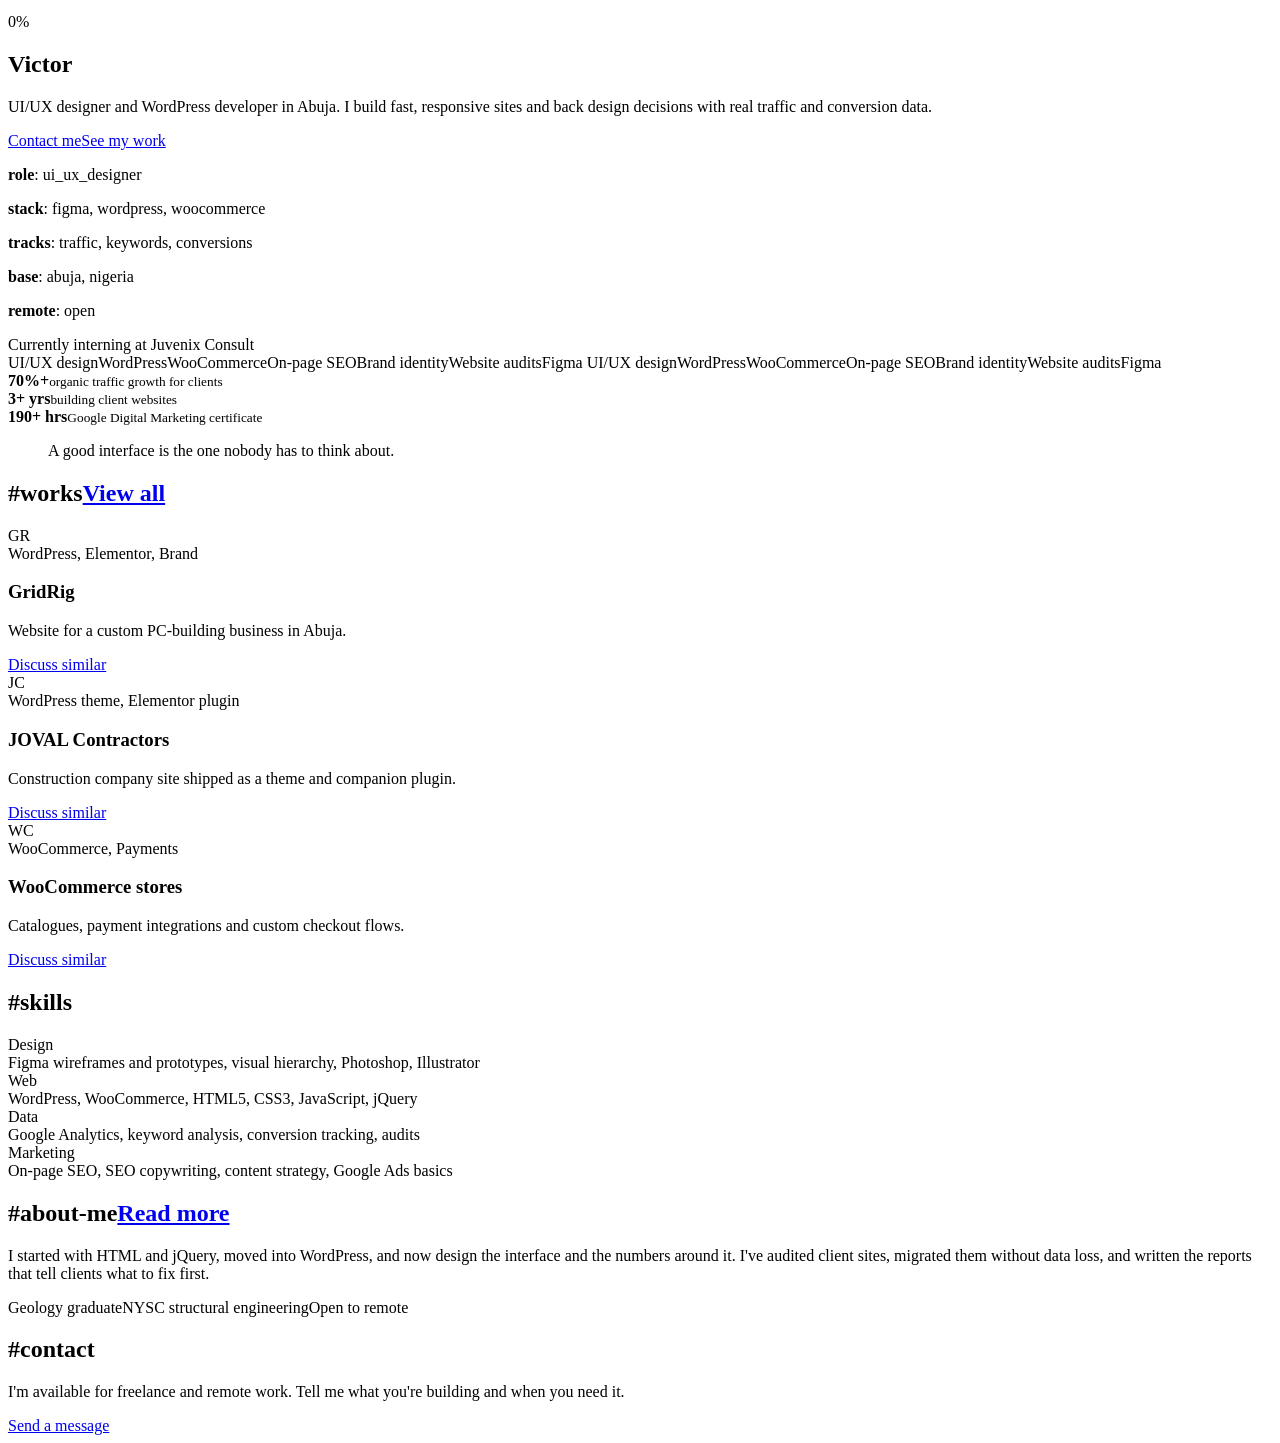
==== index.html @ a80e385e "Add files via upload" ====
<!DOCTYPE html><html lang="en"><head><meta charset="utf-8"><meta name="viewport" content="width=device-width,initial-scale=1">
<title>UI/UX Designer and WordPress Developer | Victor Mbamalu</title><meta name="description" content="Victor Mbamalu is a UI/UX designer and WordPress developer in Abuja, Nigeria, open to remote work.">
<link rel="preconnect" href="https://fonts.googleapis.com"><link rel="preconnect" href="https://fonts.gstatic.com" crossorigin>
<link href="https://fonts.googleapis.com/css2?family=Bricolage+Grotesque:wght@600;700&family=JetBrains+Mono:wght@400;600;700&display=swap" rel="stylesheet">
<link rel="stylesheet" href="assets/style.css"></head><body data-page="index">
<div id="load"><div><pre></pre><div id="bar"><i></i></div><div id="pct">0%</div></div></div><main>
<section class="wrap hero"><div><h1>Victor <em id="type"></em></h1>
<p>UI/UX designer and WordPress developer in Abuja. I build fast, responsive sites and back design decisions with real traffic and conversion data.</p>
<a class="btn" href="contact.html">Contact me</a><a class="btn" href="works.html">See my work</a></div>
<div class="stage" aria-hidden="true"><div class="sq"></div><div class="sq"></div><div class="sq"></div><div class="dots"></div>
<div class="mono-card"><p><b>role</b>: ui_ux_designer</p><p><b>stack</b>: figma, wordpress, woocommerce</p><p><b>tracks</b>: traffic, keywords, conversions</p><p><b>base</b>: abuja, nigeria</p><p><b>remote</b>: open</p></div>
<div class="status">Currently interning at Juvenix Consult</div></div></section>
<div class="marq" aria-hidden="true"><div>
<span>UI/UX design</span><span>WordPress</span><span>WooCommerce</span><span>On-page SEO</span><span>Brand identity</span><span>Website audits</span><span>Figma</span>
<span>UI/UX design</span><span>WordPress</span><span>WooCommerce</span><span>On-page SEO</span><span>Brand identity</span><span>Website audits</span><span>Figma</span>
</div></div>
<section class="wrap"><div class="stats"><div><b>70%+</b><small>organic traffic growth for clients</small></div><div><b>3+ yrs</b><small>building client websites</small></div><div><b>190+ hrs</b><small>Google Digital Marketing certificate</small></div></div></section>
<section class="wrap"><blockquote class="quote">A good interface is the one nobody has to think about.</blockquote></section>
<section class="wrap"><h2><span>#</span>works<a href="works.html">View all</a></h2><div class="grid">
<article class="box"><div class="thumb g1"><span>GR</span></div><div class="t">WordPress, Elementor, Brand</div><div class="b"><h3>GridRig</h3><p>Website for a custom PC-building business in Abuja.</p><a class="btn sm" href="contact.html">Discuss similar</a></div></article>
<article class="box"><div class="thumb g2"><span>JC</span></div><div class="t">WordPress theme, Elementor plugin</div><div class="b"><h3>JOVAL Contractors</h3><p>Construction company site shipped as a theme and companion plugin.</p><a class="btn sm" href="contact.html">Discuss similar</a></div></article>
<article class="box"><div class="thumb g3"><span>WC</span></div><div class="t">WooCommerce, Payments</div><div class="b"><h3>WooCommerce stores</h3><p>Catalogues, payment integrations and custom checkout flows.</p><a class="btn sm" href="contact.html">Discuss similar</a></div></article>
</div></section><section class="wrap"><h2><span>#</span>skills</h2><div class="skills">
<div class="box"><div class="t">Design</div><div class="b">Figma wireframes and prototypes, visual hierarchy, Photoshop, Illustrator</div></div>
<div class="box"><div class="t">Web</div><div class="b">WordPress, WooCommerce, HTML5, CSS3, JavaScript, jQuery</div></div>
<div class="box"><div class="t">Data</div><div class="b">Google Analytics, keyword analysis, conversion tracking, audits</div></div>
<div class="box"><div class="t">Marketing</div><div class="b">On-page SEO, SEO copywriting, content strategy, Google Ads basics</div></div>
</div></section>
<section class="wrap"><h2><span>#</span>about-me<a href="about.html">Read more</a></h2><div class="split"><div><p>I started with HTML and jQuery, moved into WordPress, and now design the interface and the numbers around it. I've audited client sites, migrated them without data loss, and written the reports that tell clients what to fix first.</p></div><div class="facts"><span>Geology graduate</span><span>NYSC structural engineering</span><span>Open to remote</span></div></div></section>
<section class="wrap"><h2><span>#</span>contact</h2><div class="split"><p>I'm available for freelance and remote work. Tell me what you're building and when you need it.</p><div><a class="btn" href="contact.html">Send a message</a></div></div></section>
</main><script src="assets/main.js"></script></body></html>
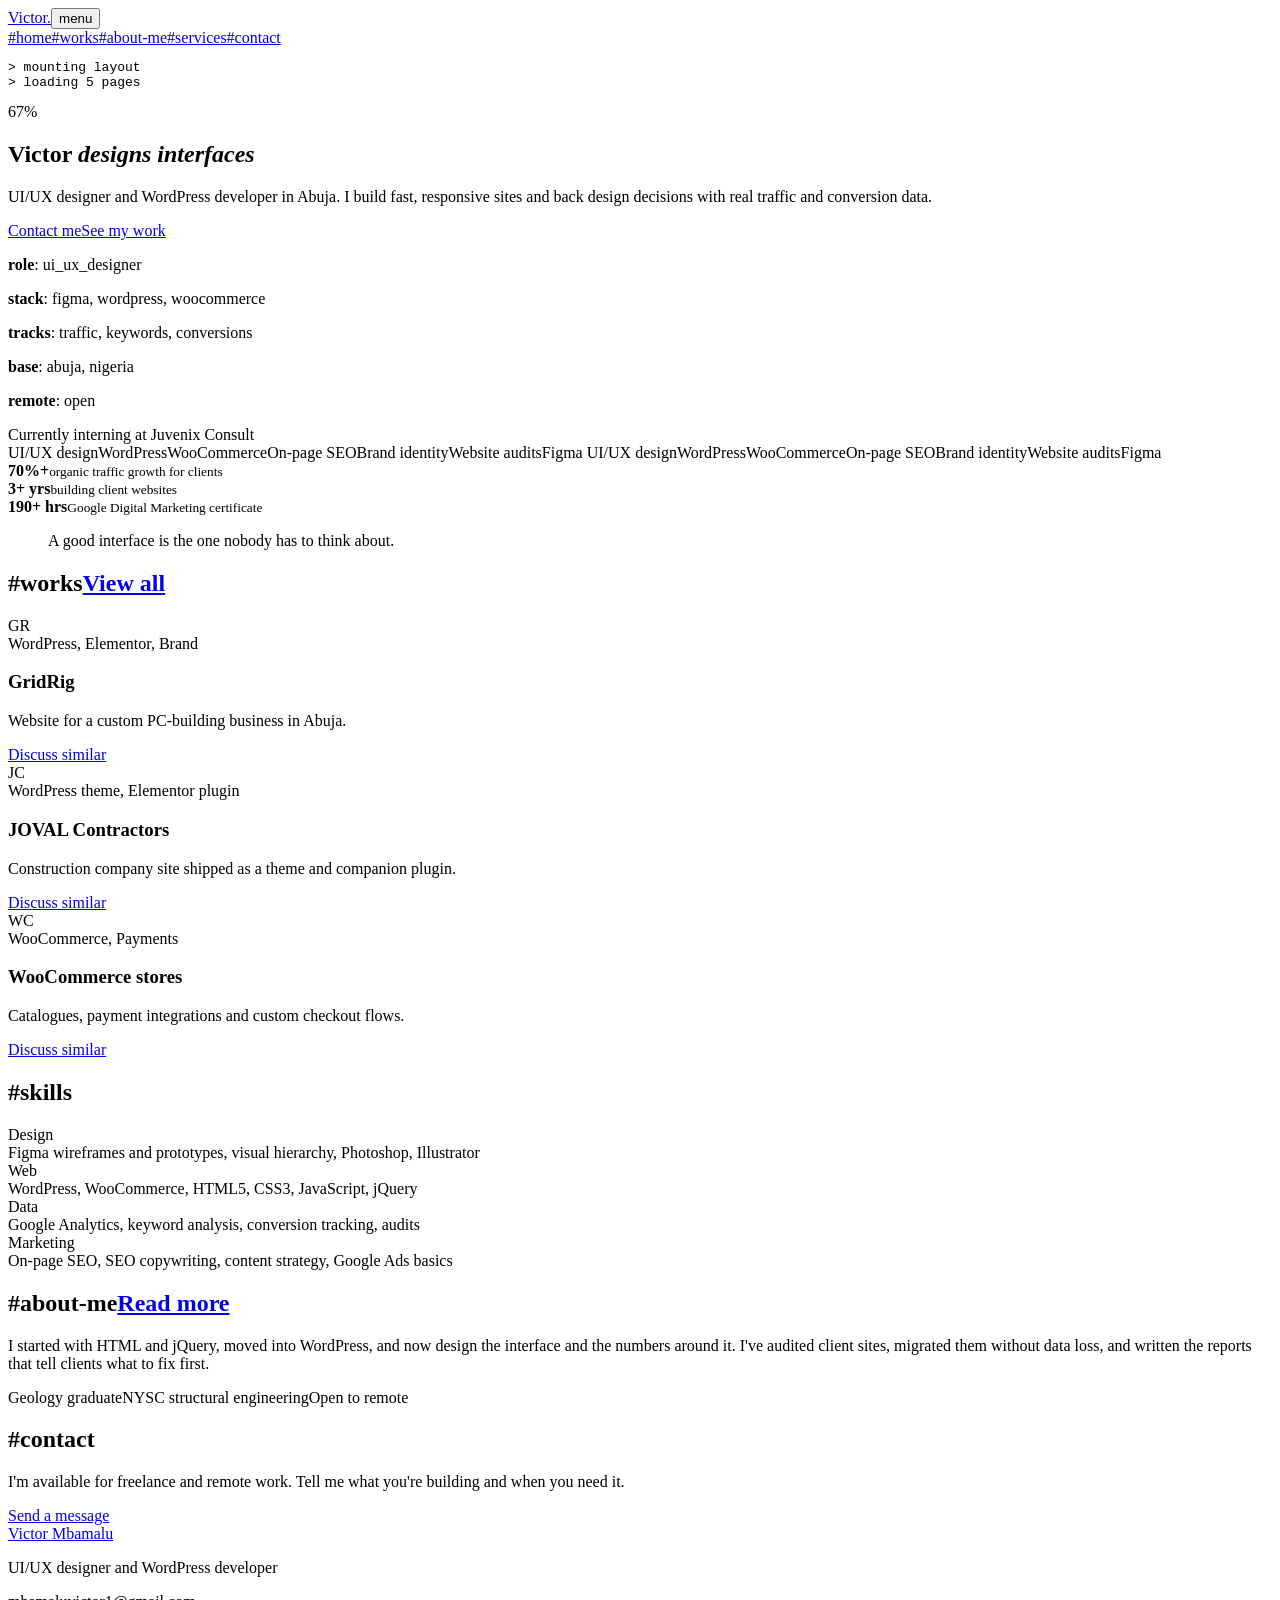
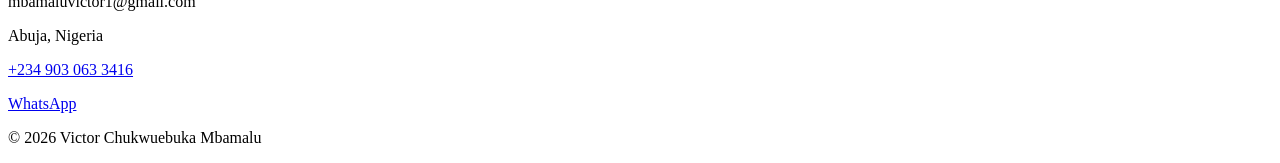
==== commit 03a86f9a: "Fix script source path in index.html" ====
--- a/index.html
+++ b/index.html
@@ -28,4 +28,4 @@
 </div></section>
 <section class="wrap"><h2><span>#</span>about-me<a href="about.html">Read more</a></h2><div class="split"><div><p>I started with HTML and jQuery, moved into WordPress, and now design the interface and the numbers around it. I've audited client sites, migrated them without data loss, and written the reports that tell clients what to fix first.</p></div><div class="facts"><span>Geology graduate</span><span>NYSC structural engineering</span><span>Open to remote</span></div></div></section>
 <section class="wrap"><h2><span>#</span>contact</h2><div class="split"><p>I'm available for freelance and remote work. Tell me what you're building and when you need it.</p><div><a class="btn" href="contact.html">Send a message</a></div></div></section>
-</main><script src="assets/main.js"></script></body></html>
+</main><script src="main.js"></script></body></html>
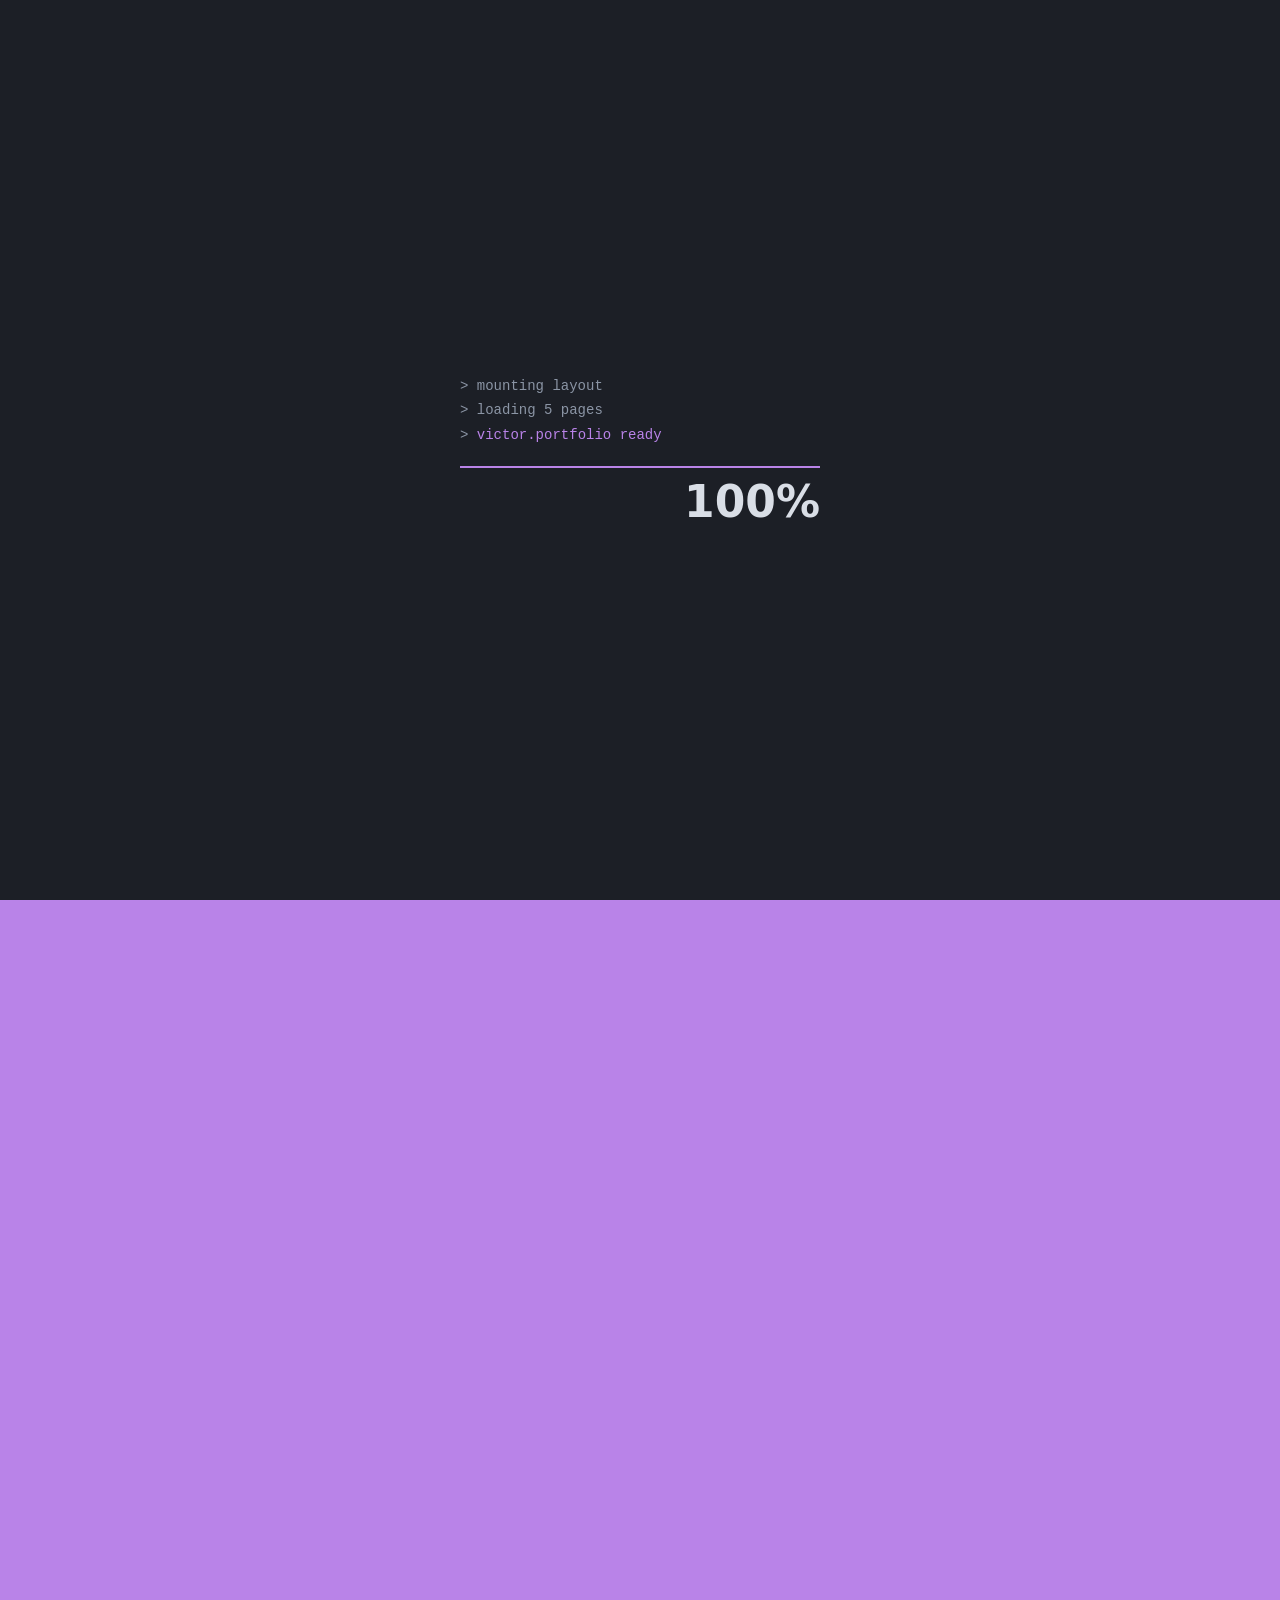
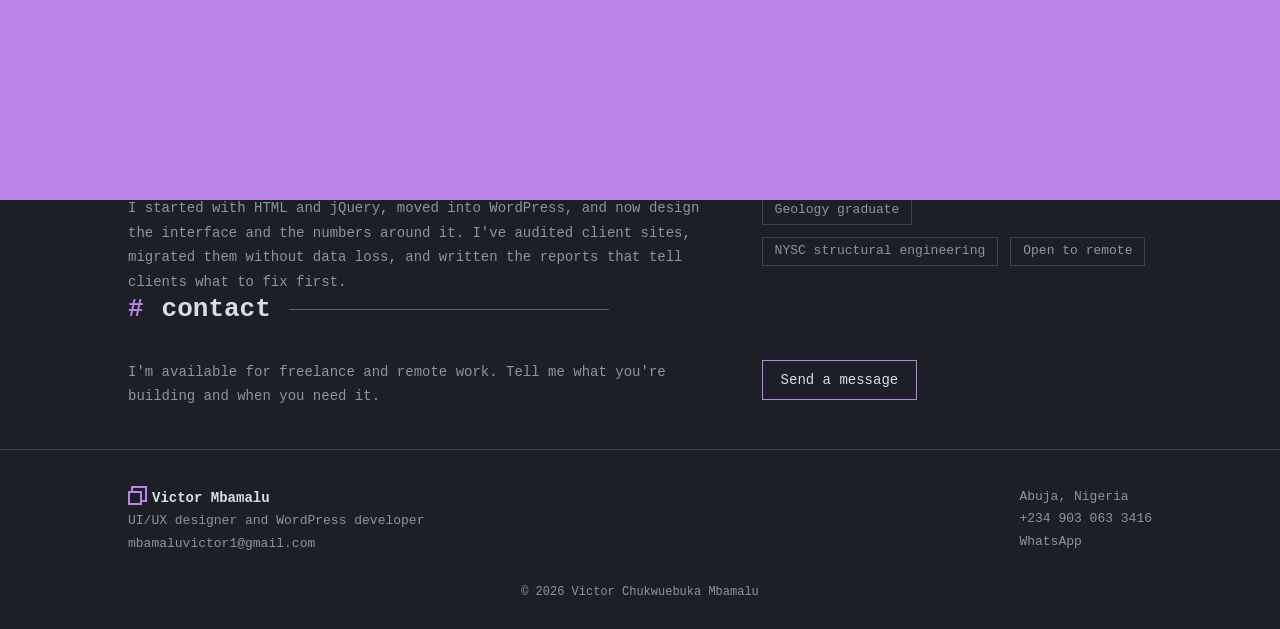
==== commit c150a152: "Update stylesheet link in index.html" ====
--- a/index.html
+++ b/index.html
@@ -2,7 +2,7 @@
 <title>UI/UX Designer and WordPress Developer | Victor Mbamalu</title><meta name="description" content="Victor Mbamalu is a UI/UX designer and WordPress developer in Abuja, Nigeria, open to remote work.">
 <link rel="preconnect" href="https://fonts.googleapis.com"><link rel="preconnect" href="https://fonts.gstatic.com" crossorigin>
 <link href="https://fonts.googleapis.com/css2?family=Bricolage+Grotesque:wght@600;700&family=JetBrains+Mono:wght@400;600;700&display=swap" rel="stylesheet">
-<link rel="stylesheet" href="assets/style.css"></head><body data-page="index">
+<link rel="stylesheet" href="style.css"></head><body data-page="index">
 <div id="load"><div><pre></pre><div id="bar"><i></i></div><div id="pct">0%</div></div></div><main>
 <section class="wrap hero"><div><h1>Victor <em id="type"></em></h1>
 <p>UI/UX designer and WordPress developer in Abuja. I build fast, responsive sites and back design decisions with real traffic and conversion data.</p>
--- a/style.css
+++ b/style.css
@@ -0,0 +1,103 @@
+:root{--bg:#1c1f26;--sf:#23272f;--ln:#3b4250;--tx:#d9dee6;--mu:#8b95a5;--ac:#b983e8;--mono:'JetBrains Mono',ui-monospace,monospace;--disp:'Bricolage Grotesque',system-ui,sans-serif}
+*{box-sizing:border-box;margin:0;padding:0}
+html{scroll-behavior:smooth}
+body{background:var(--bg);color:var(--tx);font:14px/1.75 var(--mono);min-height:100vh;overflow-x:hidden}
+a{color:inherit;text-decoration:none}
+:focus-visible{outline:2px solid var(--ac);outline-offset:3px}
+.wrap{max-width:1080px;margin:0 auto;padding:0 28px}
+/* glow + rail */
+#glow{position:fixed;inset:0;pointer-events:none;z-index:0;background:radial-gradient(420px circle at var(--x,50%) var(--y,30%),rgba(185,131,232,.09),transparent 70%)}
+#rail{position:fixed;left:22px;top:0;bottom:0;width:1px;background:var(--ln);z-index:5}
+#rail i{position:absolute;left:-3px;top:0;width:7px;height:7px;background:var(--ac);transform:translateY(var(--p,0))}
+/* nav */
+header{position:fixed;top:0;left:0;right:0;z-index:20;background:rgba(28,31,38,.88);backdrop-filter:blur(8px);border-bottom:1px solid transparent}
+header .wrap{display:flex;justify-content:space-between;align-items:center;height:64px}
+.logo{font-weight:700;display:flex;gap:10px;align-items:center}
+.logo b{width:14px;height:14px;border:2px solid var(--ac);display:inline-block;box-shadow:4px -4px 0 -1px var(--bg),4px -4px 0 1px var(--ac)}
+nav{display:flex;gap:26px}
+nav a{color:var(--mu);transition:color .2s}nav a span{color:var(--ac)}
+nav a:hover,nav a[aria-current]{color:var(--tx)}
+#burger{display:none;background:none;border:1px solid var(--ln);color:var(--tx);font:inherit;padding:4px 12px;cursor:pointer}
+main{position:relative;z-index:1;padding-top:64px}
+section{padding:72px 0}
+h1,h2,h3{font-weight:600;line-height:1.2}
+h1{font-family:var(--disp);font-size:clamp(34px,6vw,60px);font-weight:700;letter-spacing:-.02em}
+h1 em,.pg em{font-style:normal;color:var(--ac)}
+h2{font-size:26px;display:flex;align-items:center;gap:18px;margin-bottom:34px}
+h2 span{color:var(--ac)}
+h2::after{content:"";flex:1;height:1px;background:var(--ac);opacity:.5;max-width:320px}
+h2 a{margin-left:auto;font-size:13px;font-weight:400;color:var(--mu);order:3}h2 a:hover{color:var(--ac)}
+.mu{color:var(--mu)}
+.pg{padding:56px 0 8px}.pg h1{font-family:var(--mono);font-size:30px}.pg p{color:var(--mu)}
+/* hero */
+.hero{display:grid;grid-template-columns:1.15fr .85fr;gap:40px;align-items:center;min-height:calc(100vh - 64px);padding:40px 0}
+.hero p{color:var(--mu);margin:22px 0 28px;max-width:46ch}
+#type::after{content:"|";color:var(--ac);animation:bl 1s steps(1) infinite}@keyframes bl{50%{opacity:0}}
+.btn{display:inline-block;border:1px solid var(--ac);padding:7px 18px;font:inherit;color:var(--tx);background:none;cursor:pointer;transition:background .2s,color .2s}
+.btn:hover{background:var(--ac);color:var(--bg)}.btn.sm{padding:3px 12px;font-size:12px;border-color:var(--ln)}.btn.sm:hover{border-color:var(--ac)}
+.btn+.btn{margin-left:10px}
+.stage{position:relative;aspect-ratio:1;max-width:400px;justify-self:center;width:100%}
+.sq{position:absolute;border:1px solid var(--ac);transition:transform .25s ease-out}
+.sq:nth-child(1){inset:8% 28% 38% 8%}.sq:nth-child(2){inset:22% 8% 26% 36%;border-color:var(--ln)}
+.sq:nth-child(3){width:46px;height:46px;right:4%;top:2%;background:rgba(185,131,232,.12)}
+.dots{position:absolute;right:6%;bottom:22%;width:90px;height:90px;background:radial-gradient(var(--mu) 1.2px,transparent 1.6px) 0 0/15px 15px;opacity:.7}
+.mono-card{position:absolute;inset:18% 12% 14% 14%;background:var(--sf);border:1px solid var(--ln);padding:16px;font-size:12px;overflow:hidden}
+.mono-card p{color:var(--mu);margin:0;max-width:none}.mono-card b{color:var(--ac);font-weight:400}
+.status{position:absolute;left:10%;right:10%;bottom:0;border:1px solid var(--ln);background:var(--bg);padding:3px 10px;font-size:12px;display:flex;gap:10px;align-items:center}
+.status::before{content:"";width:9px;height:9px;background:var(--ac);animation:pl 2s infinite}@keyframes pl{50%{opacity:.3}}
+/* quote */
+.quote{margin:0 auto;max-width:520px;border:1px solid var(--ln);padding:20px 30px;text-align:center;position:relative;background:var(--bg)}
+.quote::before{content:"\201C";position:absolute;left:14px;top:-26px;font:700 48px var(--disp);color:var(--ac);background:var(--bg);padding:0 8px}
+/* grids */
+.grid{display:grid;grid-template-columns:repeat(3,1fr);gap:22px}
+.box{border:1px solid var(--ln);background:var(--bg);transition:border-color .2s,transform .2s}
+.box:hover{border-color:var(--ac)}
+.box .t{border-bottom:1px solid var(--ln);padding:4px 12px;font-size:12px;color:var(--mu)}
+.box .b{padding:16px 14px 18px}.box h3{font-size:17px;margin-bottom:4px}.box p{color:var(--mu);font-size:13px;margin-bottom:14px}
+.thumb{height:150px;border-bottom:1px solid var(--ln);display:grid;place-items:center;font:700 34px var(--disp);position:relative;overflow:hidden}
+.thumb::after{content:"";position:absolute;inset:0;background:radial-gradient(rgba(255,255,255,.12) 1px,transparent 1.5px) 0 0/14px 14px}
+.thumb span{position:relative;z-index:1;letter-spacing:-.02em}
+.g1{background:linear-gradient(135deg,#2b2146,#4a2c78)}.g2{background:linear-gradient(135deg,#1f2d33,#2e5a60)}.g3{background:linear-gradient(135deg,#3a2430,#7a3a52)}.g4{background:linear-gradient(135deg,#2f2c1e,#6b5a2a)}.g5{background:linear-gradient(135deg,#1e2a3d,#2f4f8a)}
+.skills{display:grid;grid-template-columns:repeat(auto-fit,minmax(200px,1fr));gap:18px}
+.skills .box .b{padding:10px 14px 14px;font-size:13px;color:var(--mu)}
+.facts{display:flex;flex-wrap:wrap;gap:12px}.facts span{border:1px solid var(--ln);padding:2px 12px;font-size:13px;color:var(--mu)}
+.split{display:grid;grid-template-columns:1.2fr .8fr;gap:48px;align-items:start}
+.split p+p{margin-top:16px}.split p{color:var(--mu)}
+.stats{display:grid;grid-template-columns:repeat(3,1fr);border:1px solid var(--ln)}
+.stats div{padding:22px;border-right:1px solid var(--ln)}.stats div:last-child{border:0}
+.stats b{display:block;font:700 34px var(--disp);color:var(--ac);line-height:1.1}.stats small{color:var(--mu)}
+.marq{border-block:1px solid var(--ln);overflow:hidden;white-space:nowrap;padding:12px 0;color:var(--mu)}
+.marq div{display:inline-block;animation:mq 30s linear infinite}.marq span{margin:0 22px}.marq span::before{content:"\25A1  ";color:var(--ac)}
+@keyframes mq{to{transform:translateX(-50%)}}
+/* timeline + steps */
+.tl{border-left:1px solid var(--ln);margin-left:6px}
+.tl li{list-style:none;padding:0 0 26px 26px;position:relative}
+.tl li::before{content:"";position:absolute;left:-5px;top:7px;width:9px;height:9px;background:var(--bg);border:1px solid var(--ac)}
+.tl li:first-child::before{background:var(--ac)}
+.tl small{color:var(--ac)}.tl h3{font-size:16px}.tl p{color:var(--mu);font-size:13px}
+.steps{counter-reset:s}.steps .box .b::before{counter-increment:s;content:"Step " counter(s);color:var(--ac);font-size:12px;display:block;margin-bottom:6px}
+/* form */
+form{display:grid;gap:18px}
+label{display:grid;gap:6px;font-size:13px;color:var(--mu)}
+input,textarea,select{background:var(--sf);border:1px solid var(--ln);color:var(--tx);font:inherit;padding:10px 12px;border-radius:0;width:100%}
+input:focus,textarea:focus,select:focus{outline:0;border-color:var(--ac)}
+textarea{min-height:140px;resize:vertical}
+.hp{position:absolute;left:-9999px}
+#msg{min-height:22px;font-size:13px}#msg.err{color:#ff8f8f}#msg.ok{color:var(--ac)}
+.info p{margin-bottom:14px}.info a{color:var(--ac)}
+footer{position:relative;z-index:1;border-top:1px solid var(--ln);padding:36px 0 26px;margin-top:40px}
+footer .wrap{display:flex;justify-content:space-between;flex-wrap:wrap;gap:20px}footer p{color:var(--mu);font-size:13px}
+.copy{text-align:center;color:var(--mu);font-size:12px;margin-top:26px}
+/* loader + wipe */
+#load{position:fixed;inset:0;background:var(--bg);z-index:100;display:grid;place-items:center;transition:transform .7s cubic-bezier(.7,0,.2,1)}
+#load.out{transform:translateY(-100%)}
+#load div{width:min(360px,80vw)}#load pre{font:inherit;color:var(--mu);min-height:78px;white-space:pre-wrap}#load pre b{color:var(--ac);font-weight:400}
+#bar{height:2px;background:var(--ln);margin:14px 0 8px}#bar i{display:block;height:100%;width:0;background:var(--ac)}
+#pct{font:700 44px var(--disp);text-align:right}
+#wipe{position:fixed;inset:0;background:var(--ac);z-index:90;transform:translateY(100%);pointer-events:none}
+#wipe.go{transition:transform .45s cubic-bezier(.7,0,.2,1);transform:translateY(0)}
+@media(max-width:820px){
+.hero,.split{grid-template-columns:1fr}.hero{min-height:0}.grid{grid-template-columns:1fr}.stage{max-width:300px}
+#burger{display:block}nav{position:fixed;top:64px;left:0;right:0;background:var(--bg);flex-direction:column;padding:20px 28px;gap:16px;border-bottom:1px solid var(--ln);display:none}nav.open{display:flex}
+.stats{grid-template-columns:1fr}.stats div{border:0;border-bottom:1px solid var(--ln)}#rail{left:8px}.wrap{padding:0 22px 0 28px}}
+@media(prefers-reduced-motion:reduce){*{animation:none!important;transition:none!important}html{scroll-behavior:auto}}
